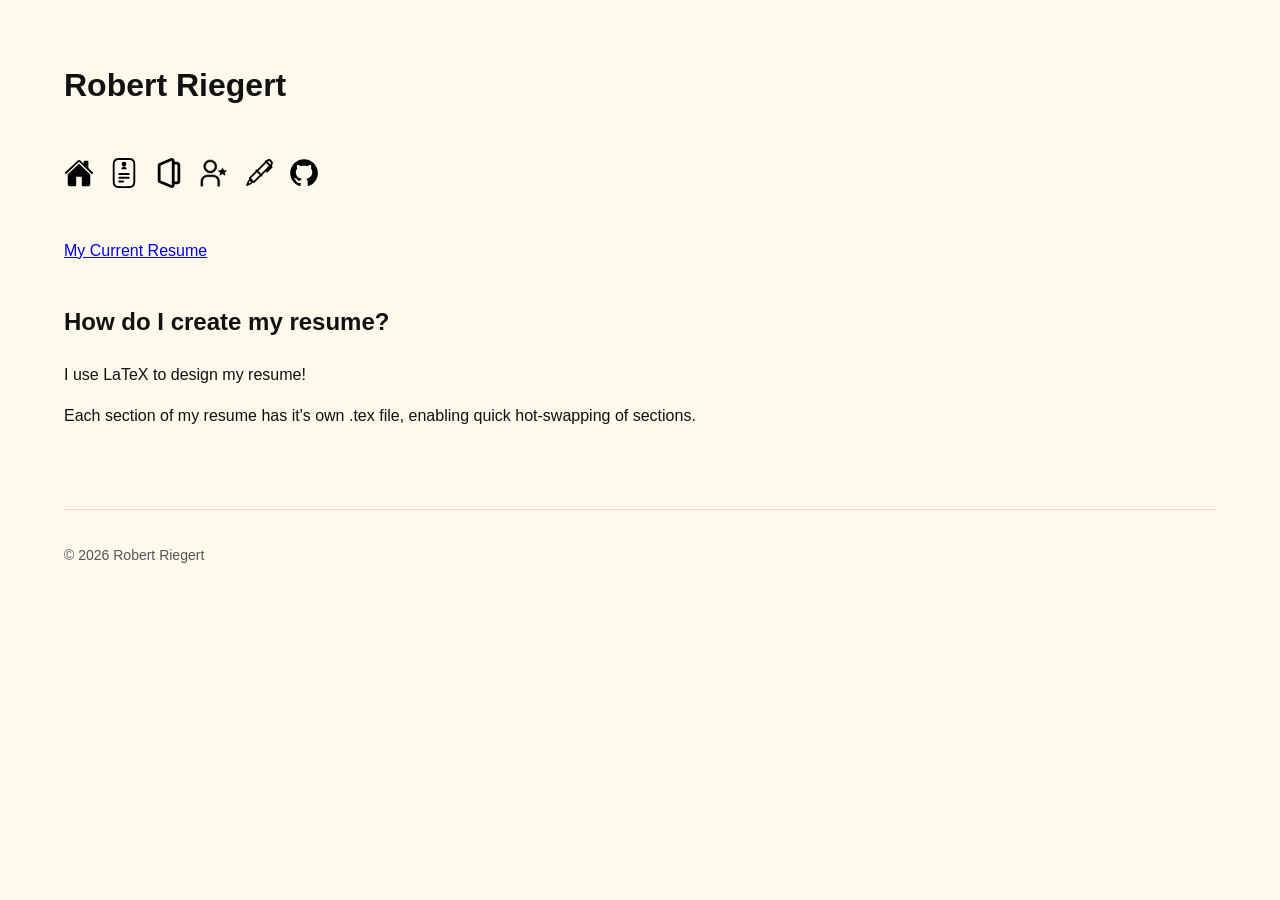
==== resume.html @ 9bae36f5 "Update and rename html/resume.html to resume.html" ====
<!DOCTYPE html>
<html lang="en">
<head>
    <meta charset="UTF-8">
    <meta name="viewport" content="width=device-width, initial-scale=1.0">

    <title>Robert Riegert</title>
    <link rel="stylesheet" href="../css/style.css">
</head>

<body>

<header>
    <h1>Robert Riegert</h1>

	<p><br></p>

    <nav>
		<a href="index.html"><img src="../assets/home.svg" alt="Home" class="link-icon"></a>
		<a href="resume.html"><img src="../assets/resume.svg" alt="Resume" class="link-icon"></a>
        <a href="projects.html"><img src="../assets/project.svg" alt="Projects" class="link-icon"></a>
        <a href="certifications.html"><img src="../assets/user-certification.svg" alt="Certifications" class="link-icon"></a>
        <a href="blog.html"><img src="../assets/fountain-pen.svg" alt="Blog" class="link-icon"></a>
        <a href="https://github.com/rcriegert"><img src="../assets/GitHub_Invertocat_Black_Clearspace.svg" alt="GitHub" class="link-icon"></a>
    </nav>
</header>

<main>

	<a href="https://github.com/rcriegert">My Current Resume</a>
	
	<h2>How do I create my resume?</h2>
	<p>
		I use LaTeX to design my resume!
	</p>
	<p>
		Each section of my resume has it's own .tex file, enabling quick hot-swapping of sections.
	</p>

</main>

<footer>
    <p>&copy; 2026 Robert Riegert</p>
</footer>

</body>
</html>
---- css/style.css ----
body {
    width: 90%;
    margin: 60px auto;

    font-family: Arial, sans-serif;
    line-height: 1.6;

    color: #111111;
    background: #FFF8ED;
}

header {
    margin-bottom: 50px;
}

h1 {
    margin-bottom: 0;
}

header p {
    margin-top: 5px;
    color: #444444;
}

nav {
    display: flex;
    align-items: center;
    gap: 15px;
}

nav a {
    display: flex;
    align-items: center;
}

h2 {
    margin-top: 40px;
}

footer {
    margin-top: 80px;
    padding-top: 20px;
    border-top: 1px solid #ddd;
    color: #555555;
    font-size: 14px;
}

.link-icon {
    width: 30px;
    height: 30px;
    display: block;
}

.cert-list {
    padding: 0;
    list-style: none;
}

.cert-list > li {
    padding: 18px 0;
    border-bottom: 1px solid #dddddd;
}

.cert-list h2 {
    display: flex;
    align-items: baseline;
    justify-content: space-between;
    margin: 0;
}

.cert-list h2 a {
    font-size: 14px;
    font-weight: normal;
    color: #111111;
    text-decoration: none;
}

.cert-list h2 a:hover {
    text-decoration: underline;
}

.cert-details {
    margin-top: 6px;
    padding-left: 20px;

    font-size: 12px;
    color: #555555;
    list-style: none;
}

.cert-details li {
    margin: 0;
}
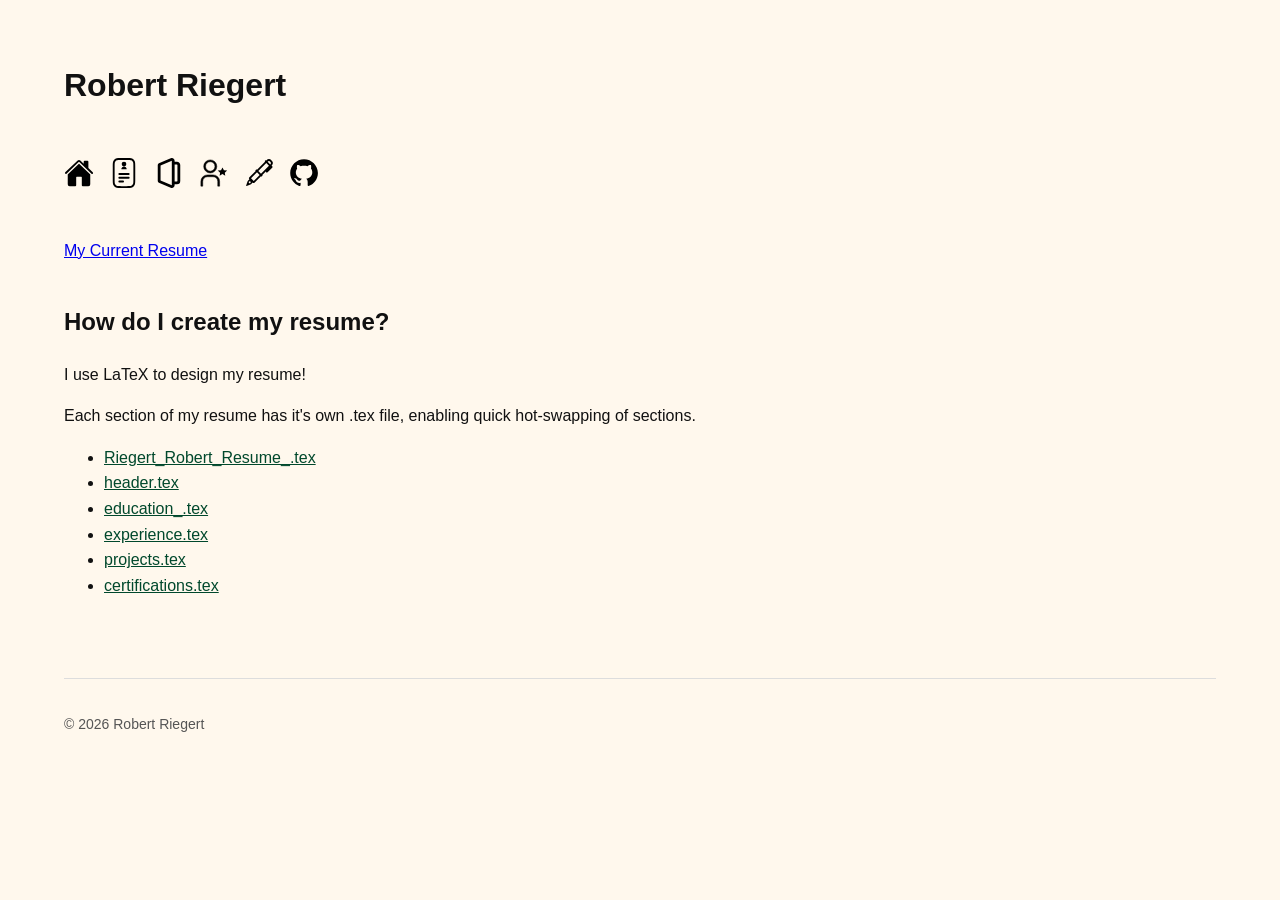
==== commit 5fd37c8c: "Update resume.html" ====
--- a/resume.html
+++ b/resume.html
@@ -16,18 +16,18 @@
 	<p><br></p>
 
     <nav>
-		<a href="index.html"><img src="../assets/home.svg" alt="Home" class="link-icon"></a>
-		<a href="resume.html"><img src="../assets/resume.svg" alt="Resume" class="link-icon"></a>
-        <a href="projects.html"><img src="../assets/project.svg" alt="Projects" class="link-icon"></a>
-        <a href="certifications.html"><img src="../assets/user-certification.svg" alt="Certifications" class="link-icon"></a>
-        <a href="blog.html"><img src="../assets/fountain-pen.svg" alt="Blog" class="link-icon"></a>
-        <a href="https://github.com/rcriegert"><img src="../assets/GitHub_Invertocat_Black_Clearspace.svg" alt="GitHub" class="link-icon"></a>
+		<a href="https://robertriegert.com/"><img src="assets/home.svg" alt="Home" class="link-icon"></a>
+		<a href="./resume.html"><img src="assets/resume.svg" alt="Resume" class="link-icon"></a>
+        <a href="./projects.html"><img src="assets/project.svg" alt="Projects" class="link-icon"></a>
+        <a href="./certifications.html"><img src="assets/user-certification.svg" alt="Certifications" class="link-icon"></a>
+        <a href="./blog.html"><img src="assets/fountain-pen.svg" alt="Blog" class="link-icon"></a>
+        <a href="https://github.com/rcriegert" target="_blank" rel="noopener noreferrer"><img src="assets/GitHub_Invertocat_Black_Clearspace.svg" alt="GitHub" class="link-icon"></a>
     </nav>
 </header>
 
 <main>
 
-	<a href="https://github.com/rcriegert">My Current Resume</a>
+	<a href="assets/Resume/Riegert_Robert_Resume_.pdf" target="_blank" rel="noopener noreferrer">My Current Resume</a>
 	
 	<h2>How do I create my resume?</h2>
 	<p>
@@ -37,6 +37,27 @@
 		Each section of my resume has it's own .tex file, enabling quick hot-swapping of sections.
 	</p>
 
+	<ul>
+		<li>
+			<a href="assets/Resume/Riegert_Robert_Resume_.tex" target="_blank" rel="noopener noreferrer" class="external-link">Riegert_Robert_Resume_.tex</a>
+		</li>
+		<li>
+			<a href="assets/Resume/header.tex" target="_blank" rel="noopener noreferrer" class="external-link">header.tex</a>
+		</li>
+		<li>
+			<a href="assets/Resume/education.tex" target="_blank" rel="noopener noreferrer" class="external-link">education_.tex</a>
+		</li>
+		<li>
+			<a href="assets/Resume/experience.tex" target="_blank" rel="noopener noreferrer" class="external-link">experience.tex</a>
+		</li>
+		<li>
+			<a href="assets/Resume/projects.tex" target="_blank" rel="noopener noreferrer" class="external-link">projects.tex</a>
+		</li>
+		<li>
+			<a href="assets/Resume/certifications.tex" target="_blank" rel="noopener noreferrer" class="external-link">certifications.tex</a>
+		</li>
+	</ul>
+	
 </main>
 
 <footer>
--- a/css/style.css
+++ b/css/style.css
@@ -22,6 +22,14 @@
     color: #444444;
 }
 
+footer {
+    margin-top: 80px;
+    padding-top: 20px;
+    border-top: 1px solid #ddd;
+    color: #555555;
+    font-size: 14px;
+}
+
 nav {
     display: flex;
     align-items: center;
@@ -37,12 +45,13 @@
     margin-top: 40px;
 }
 
-footer {
-    margin-top: 80px;
-    padding-top: 20px;
-    border-top: 1px solid #ddd;
-    color: #555555;
-    font-size: 14px;
+.external-link {
+  color: #00482C;
+  text-decoration: underline;
+}
+
+.external-link:visited {
+  color: #00482C;
 }
 
 .link-icon {
@@ -90,4 +99,4 @@
 
 .cert-details li {
     margin: 0;
-}+}
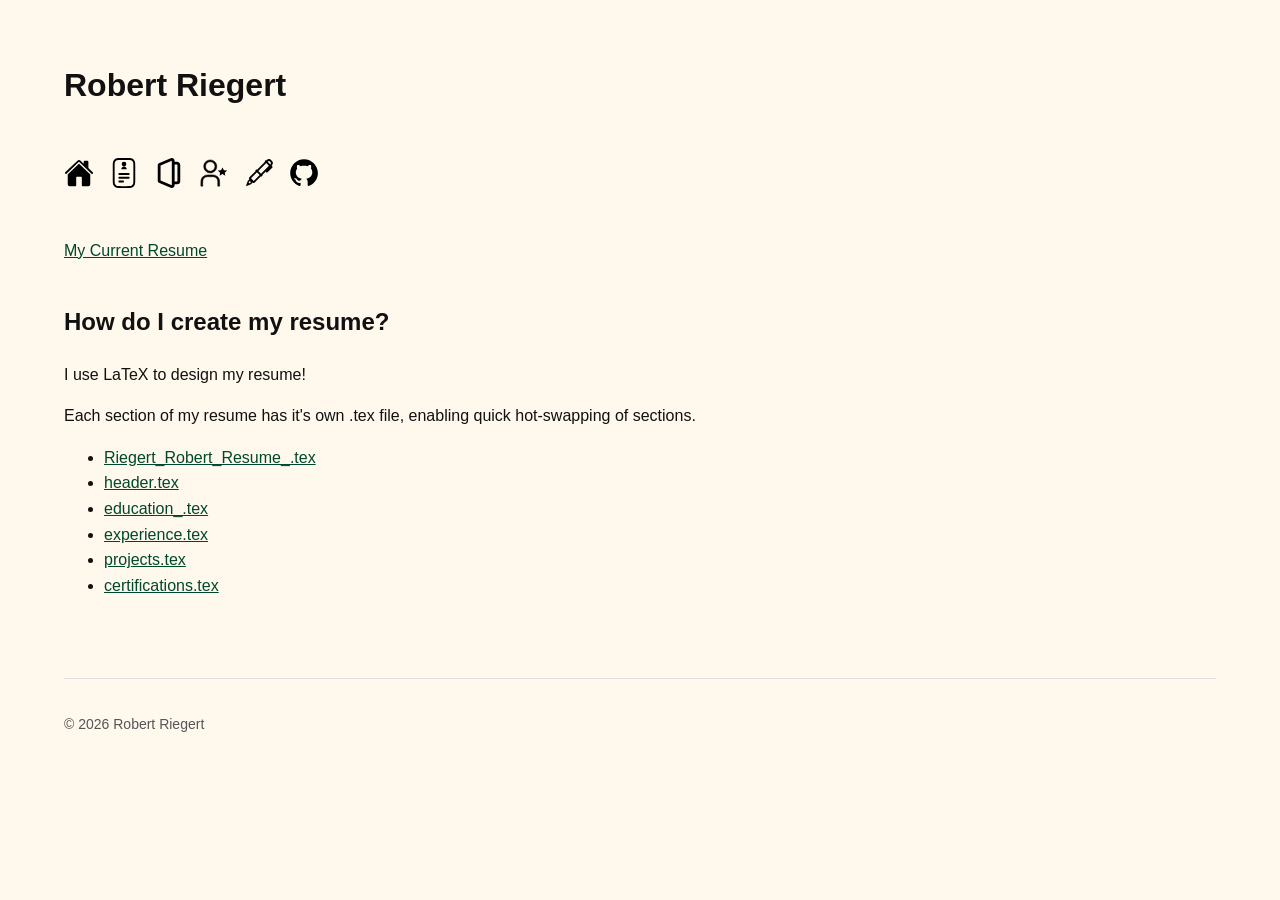
==== commit 7fa8cc99: "Update resume.html" ====
--- a/resume.html
+++ b/resume.html
@@ -27,7 +27,7 @@
 
 <main>
 
-	<a href="assets/Resume/Riegert_Robert_Resume_.pdf" target="_blank" rel="noopener noreferrer">My Current Resume</a>
+	<a href="assets/Resume/Riegert_Robert_Resume_.pdf" target="_blank" rel="noopener noreferrer" class="external-link">My Current Resume</a>
 	
 	<h2>How do I create my resume?</h2>
 	<p>
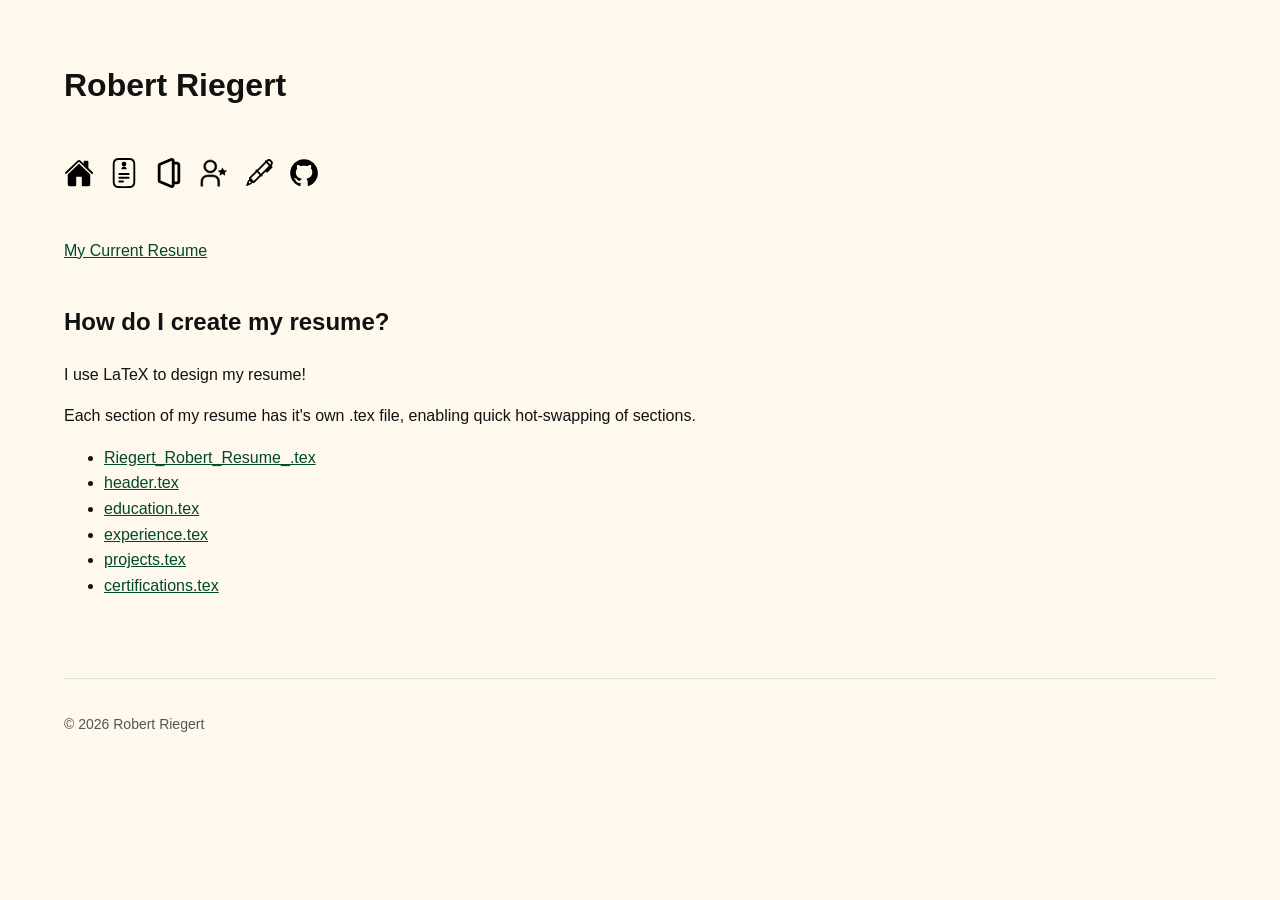
==== commit e8f456bf: "Update resume.html" ====
--- a/resume.html
+++ b/resume.html
@@ -45,7 +45,7 @@
 			<a href="assets/Resume/header.tex" target="_blank" rel="noopener noreferrer" class="external-link">header.tex</a>
 		</li>
 		<li>
-			<a href="assets/Resume/education.tex" target="_blank" rel="noopener noreferrer" class="external-link">education_.tex</a>
+			<a href="assets/Resume/education.tex" target="_blank" rel="noopener noreferrer" class="external-link">education.tex</a>
 		</li>
 		<li>
 			<a href="assets/Resume/experience.tex" target="_blank" rel="noopener noreferrer" class="external-link">experience.tex</a>
